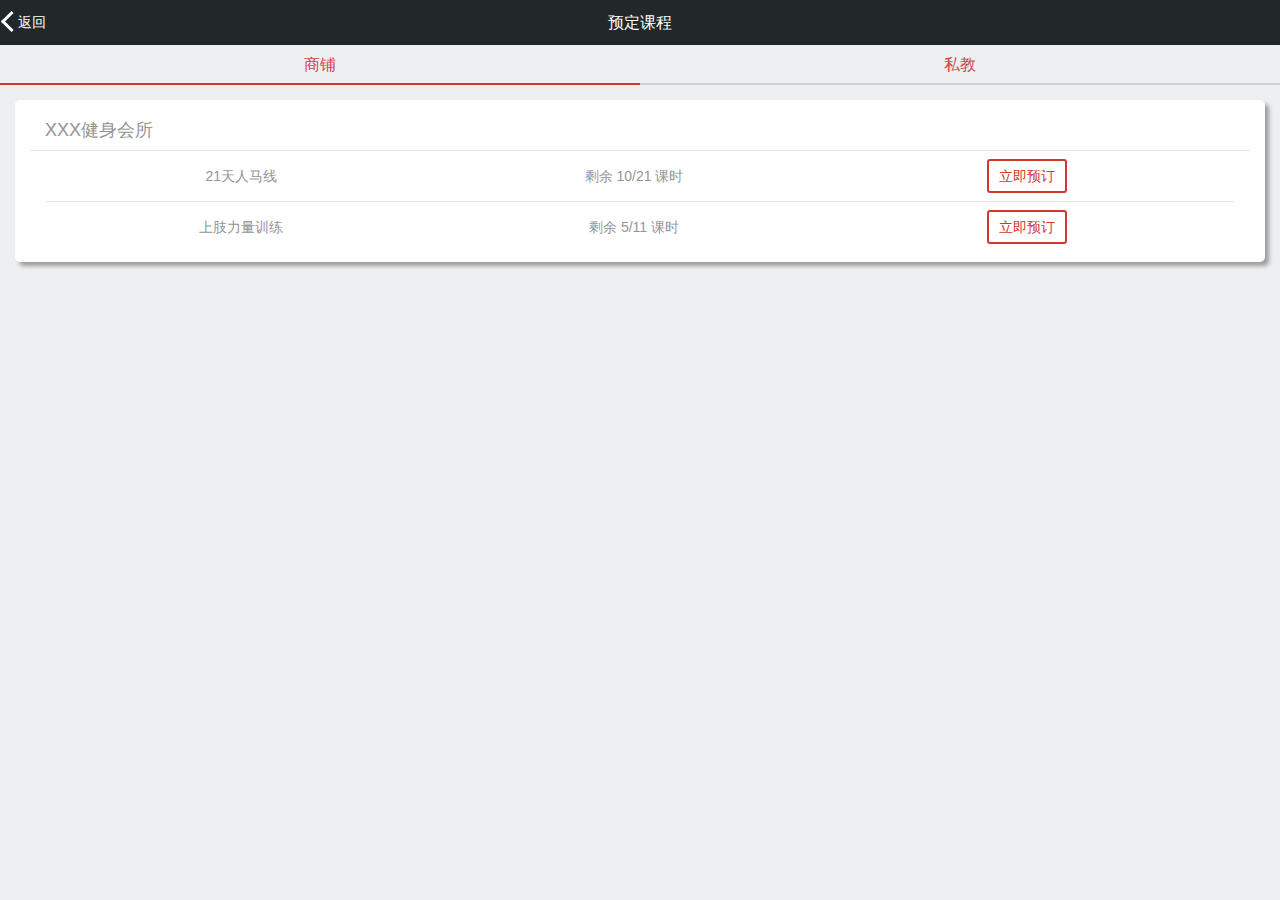
==== html/book_class.html @ e764c787 "Initial commit" ====
<!DOCTYPE html>
<html>
<head lang="en">
    <meta http-equiv="Content-Type" content="text/html; charset=utf-8" />
    <meta content="width=device-width,initial-scale=1.0,maximum-scale=1.0,user-scalable=no" id="viewport" name="viewport" />
    <meta name="format-detection" content="telephone=no" />
    <script type="text/javascript" src="http://libs.baidu.com/jquery/1.9.0/jquery.js"></script>
    <link href="../css/book_class.css" rel="stylesheet" type="text/css" />
</head>
<body>
    <header>
        <a href="javascript:void(0)" onclick="javascript:history.back(-1)" class="back">返回</a>
        <div class="title">预定课程</div>
    </header>
    <div class="category">
        <div class="item">商铺</div>
        <div class="item">私教</div>
        <div class="layer">
            <div class="on"></div>
        </div>
    </div>
    <ul class="store">
        <li>
            <div class="name">XXX健身会所</div>
            <div class="class">
                <div class="item">21天人马线</div>
                <div class="item">剩余 10/21 课时</div>
                <div class="item">
                    <div class="book_btn">立即预订</div>
                </div>
            </div>
            <div class="class">
                <div class="item">上肢力量训练</div>
                <div class="item">剩余 5/11 课时</div>
                <div class="item">
                    <div class="book_btn">立即预订</div>
                </div>
            </div>
        </li>
    </ul>

</body>
</html>
---- css/book_class.css ----
* {
    margin: 0;
    padding: 0;
    outline: 0
}

a {
    text-decoration: none
}

body {
    font-family: Hiragino Sans GB,Arial,Helvetica,"宋体",sans-serif;
    font-size: 14px;
    -webkit-touch-callout: none;
    -webkit-user-select: none;
    background-color: #eeeff0;
    overflow-x:hidden;
}

header{
    height: 45px;
    background-color: #22272a;
    width: 100%;
}

header .back {
    padding-left: 18px;
    position: relative;
    color: #fff;
    height: 45px;
    line-height: 45px;
}

header .back:before {
    border: #fff solid 3px;
    position: absolute;
    left: 4px;
    top: 50%;
    margin-top: -8px;
    display: block;
    content: '';
    width: 12px;
    height: 12px;
    border-top: none;
    border-right: none;
    -webkit-transform: rotate(45deg);
    transform: rotate(45deg)
}

header .title {
    font-size: 16px;
    position: absolute;
    width: 180px;
    height: 45px;
    line-height: 45px;
    text-align: center;
    left: 50%;
    top: 0px;
    margin-left: -90px;
    overflow: hidden;
    text-overflow: ellipsis;
    white-space: nowrap;
    color: #fff;
}

.category{
    position: relative;
    height: 40px;
    background-color: #eeeff0;
}

.category .item{
    float: left;
    width: 50%;
    height: 42px;
    line-height: 40px;
    color: #d44449;
    font-size: 16px;
    text-align: center;
}

.layer{
    position: absolute;
    bottom: 0px;
    height: 2px;
    background-color: #cdcecf;
    width: 100%;
}

.on{
    position: absolute;
    width: 50%;
    background-color: #d1372d;
    height: 2px;
    left: 0px;
}

ul,li{
    list-style: none;
}

.store{
    padding: 15px 15px 0px 15px;
}

.store li{
    position: relative;
    margin-bottom: 15px;
    border-radius: 5px;
    box-shadow: 4px 4px 4px rgba(0,0,0,0.35);
    background-color: #fff;
    color: #949596;
    font-size: 14px;
    padding: 10px 15px 10px 15px;
}

.store li .name{
    height: 40px;
    line-height: 40px;
    font-size: 18px;
    text-indent: 15px;
    border-bottom: 1px solid #e8e8e8;
}

.store li .class{
    margin: 0 15px;
    height: 50px;
    line-height: 50px;
    border-bottom: 1px solid #e8e8e8;
}

.store li .class:last-child{
    border-bottom: none;
}

.store li .class .item{
    float: left;
    width: 33%;
    height: 50px;
    text-align: center;
}

.store li .class .item .book_btn{
    display: inline-block;
    padding: 0 10px;
    border: 2px solid #d2372d;
    border-radius: 3px;
    color: #d2372d;
    height: 30px;
    line-height: 30px;
}
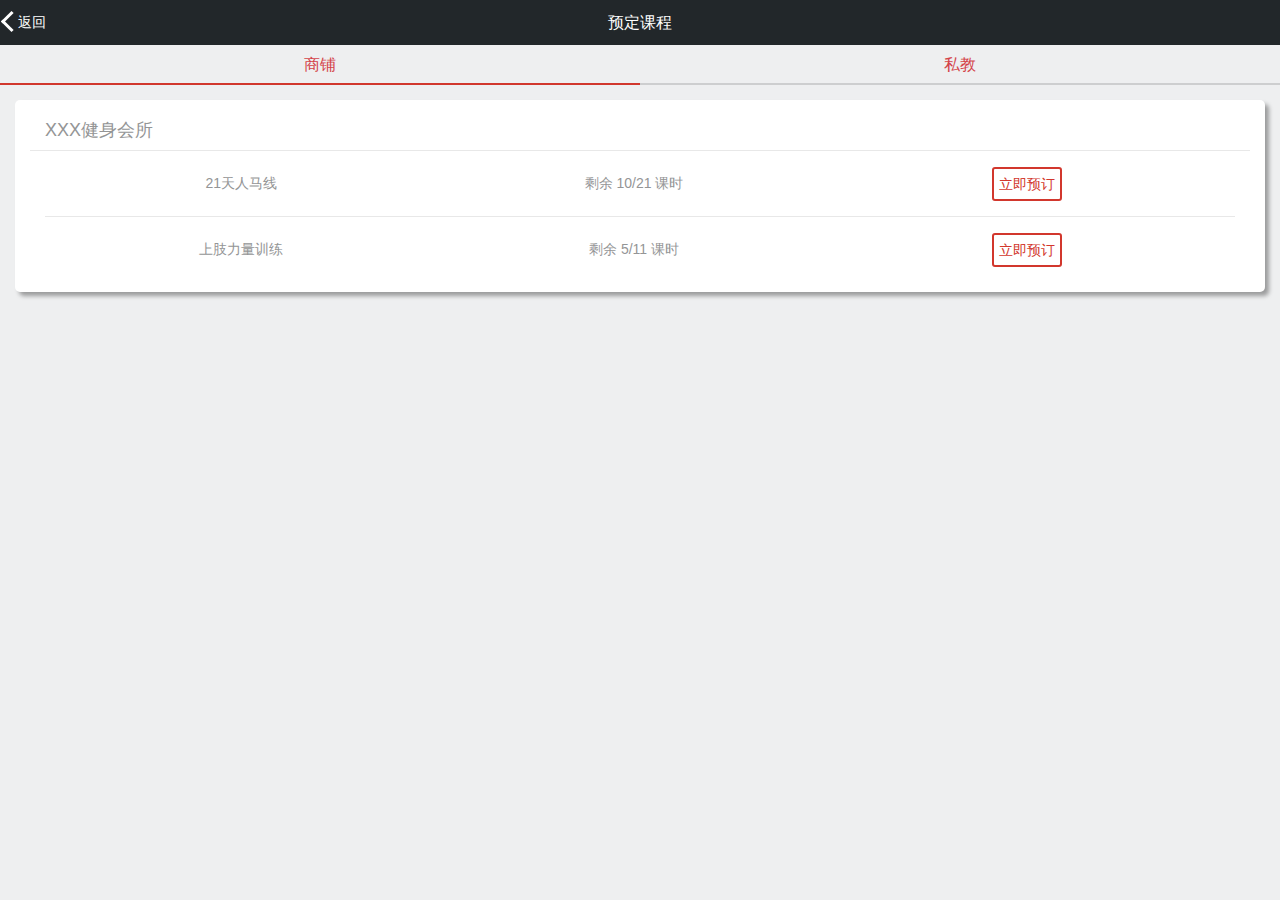
==== commit c269d314: "更新页面逻辑" ====
--- a/html/book_class.html
+++ b/html/book_class.html
@@ -13,31 +13,74 @@
         <div class="title">预定课程</div>
     </header>
     <div class="category">
-        <div class="item">商铺</div>
-        <div class="item">私教</div>
+        <div class="item a">商铺</div>
+        <div class="item b">私教</div>
         <div class="layer">
             <div class="on"></div>
         </div>
     </div>
-    <ul class="store">
+    <ul class="list sh">
         <li>
             <div class="name">XXX健身会所</div>
             <div class="class">
-                <div class="item">21天人马线</div>
-                <div class="item">剩余 10/21 课时</div>
+                <div class="item"><span>21天人马线</span></div>
+                <div class="item"><span>剩余 10/21 课时</span></div>
                 <div class="item">
                     <div class="book_btn">立即预订</div>
                 </div>
             </div>
             <div class="class">
-                <div class="item">上肢力量训练</div>
-                <div class="item">剩余 5/11 课时</div>
+                <div class="item"><span>上肢力量训练</span></div>
+                <div class="item"><span>剩余 5/11 课时</span></div>
                 <div class="item">
                     <div class="book_btn">立即预订</div>
                 </div>
             </div>
         </li>
     </ul>
-
+    <ul class="list sj">
+        <li>
+            <div class="name">XXX健身会所</div>
+            <div class="class">
+                <div class="item"><span>21天人马线</span></div>
+                <div class="item"><span>剩余 10/21 课时</span></div>
+                <div class="item">
+                    <div class="book_btn">立即预订</div>
+                </div>
+            </div>
+            <div class="class">
+                <div class="item"><span>上肢力量训练</span></div>
+                <div class="item"><span>剩余 5/11 课时</span></div>
+                <div class="item">
+                    <div class="book_btn">立即预订</div>
+                </div>
+            </div>
+        </li>
+    </ul>
+    <script type="text/javascript">
+        $(".a").click(function(){
+            $(".sh").show();
+            $(".sj").hide();
+            if($(".on").css("left")!="0px"){
+                $(".on").css("-webkit-animation","pq 0.5s");
+                $(".on").css("-moz-animation","pq 0.5s");
+                $(".on").css("animation","pq 0.5s");
+                setTimeout($(".on").css("left","0"),500);
+            }
+        });
+        $(".b").click(function(){
+            $(".sh").hide();
+            $(".sj").show();
+            if($(".on").css("left")=="0px"){
+                $(".on").css("-webkit-animation","zl 0.5s");
+                $(".on").css("-moz-animation","zl 0.5s");
+                $(".on").css("animation","zl 0.5s");
+                setTimeout($(".on").css("left","50%"),500);
+            }
+        });
+        $(".book_btn").click(function(){
+            window.location.href='book_class_detail.html';
+        });
+    </script>
 </body>
 </html>--- a/css/book_class.css
+++ b/css/book_class.css
@@ -99,11 +99,11 @@
     list-style: none;
 }
 
-.store{
+.list{
     padding: 15px 15px 0px 15px;
 }
 
-.store li{
+.list li{
     position: relative;
     margin-bottom: 15px;
     border-radius: 5px;
@@ -114,7 +114,7 @@
     padding: 10px 15px 10px 15px;
 }
 
-.store li .name{
+.list li .name{
     height: 40px;
     line-height: 40px;
     font-size: 18px;
@@ -122,30 +122,64 @@
     border-bottom: 1px solid #e8e8e8;
 }
 
-.store li .class{
+.list li .class{
     margin: 0 15px;
-    height: 50px;
-    line-height: 50px;
+    height: 65px;
     border-bottom: 1px solid #e8e8e8;
 }
 
-.store li .class:last-child{
+.list li .class:last-child{
     border-bottom: none;
 }
 
-.store li .class .item{
+.list li .class .item{
     float: left;
     width: 33%;
-    height: 50px;
+    height: 65px;
+    display: table;
     text-align: center;
 }
 
-.store li .class .item .book_btn{
+.list li .class .item span{
+    display: table-cell;
+    vertical-align: middle;
+}
+
+.list li .class .item .book_btn{
+    margin-top: 15.5px;
     display: inline-block;
-    padding: 0 10px;
+    padding: 0 5px;
     border: 2px solid #d2372d;
     border-radius: 3px;
     color: #d2372d;
     height: 30px;
     line-height: 30px;
+}
+
+.sj{
+    display: none;
+}
+
+@keyframes pq
+{
+    from {left:50%;}
+    to {left:0;}
+}
+
+@-webkit-keyframes pq /*Safari and Chrome*/
+{
+    from {left:50%;}
+    to {left:0;}
+}
+
+@keyframes zl
+{
+    from {left:0;}
+    to {left:50%;}
+}
+
+@-webkit-keyframes zl /*Safari and Chrome*/
+{
+    from {left:0;}
+    to {left:50%;}
 }